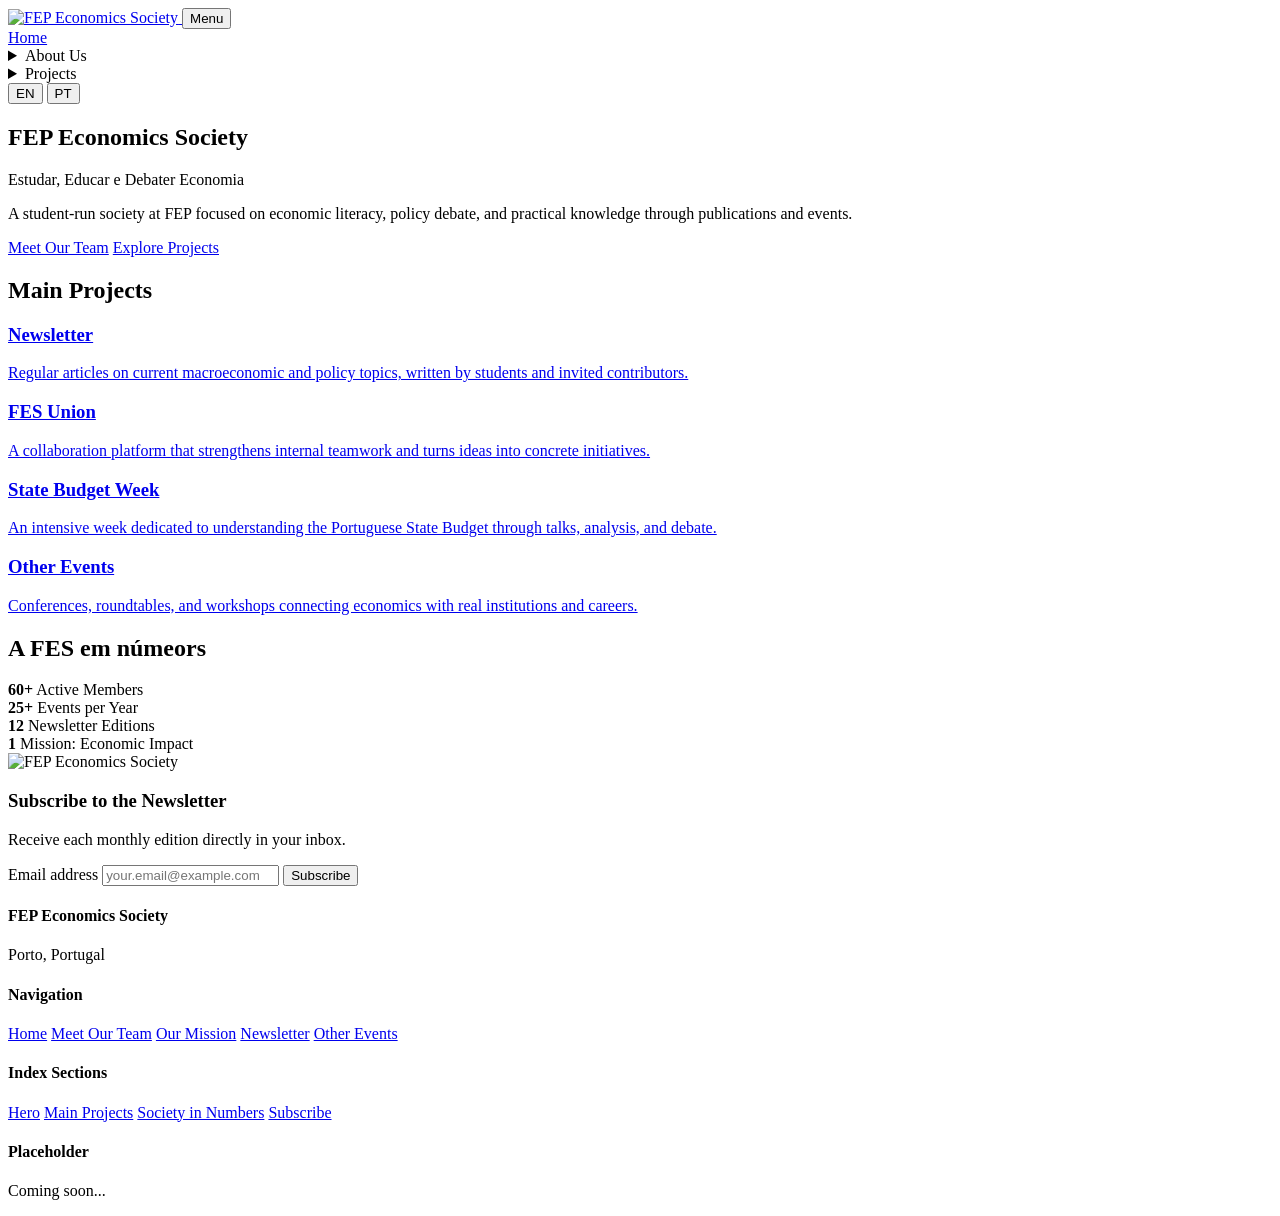
==== index.html @ db66f669 "Add files via upload" ====
﻿<!DOCTYPE html>
<html lang="en">
<head>
  <meta charset="UTF-8" />
  <meta name="viewport" content="width=device-width, initial-scale=1.0" />
  <title>FEP Economics Society</title>
  <link rel="preconnect" href="https://fonts.googleapis.com" />
  <link rel="preconnect" href="https://fonts.gstatic.com" crossorigin />
  <link href="https://fonts.googleapis.com/css2?family=Montserrat:wght@400;500;600;700;800&display=swap" rel="stylesheet" />
  <link rel="stylesheet" href="assets/css/styles.css" />
</head>
<body>
  <header class="topbar">
    <div class="container nav">
      <a class="brand" href="index.html" aria-label="FEP Economics Society home">
        <img class="brand-logo" src="assets/images/logo-vetorial.png" alt="FEP Economics Society" />
      </a>

      <button class="menu-toggle" aria-expanded="false" data-en="Menu" data-pt="Menu">Menu</button>

      <div class="menu-panel">
        <nav class="nav-links">
          <a class="active" href="index.html" data-en="Home" data-pt="Inicio">Home</a>
          <details class="nav-dropdown">
            <summary data-en="About Us" data-pt="Sobre Nos">About Us</summary>
            <div class="dropdown-menu">
              <a href="team.html" data-en="Meet Our Team" data-pt="Conhece a Equipa">Meet Our Team</a>
              <a href="our-mission.html" data-en="Our Mission" data-pt="A Nossa Missao">Our Mission</a>
            </div>
          </details>
          <details class="nav-dropdown">
            <summary data-en="Projects" data-pt="Projetos">Projects</summary>
            <div class="dropdown-menu">
              <a href="newsletter.html" data-en="Newsletter" data-pt="Newsletter">Newsletter</a>
              <a href="fes-union.html" data-en="FES Union" data-pt="FES Union">FES Union</a>
              <a href="semana-orcamento-estado.html" data-en="State Budget Week" data-pt="Semana do Orcamento de Estado">State Budget Week</a>
              <a href="other-events.html" data-en="Other Events" data-pt="Outros Eventos">Other Events</a>
            </div>
          </details></nav>
        <div class="lang-switch">
          <button id="btn-en" class="active">EN</button>
          <button id="btn-pt">PT</button>
        </div>
      </div>
    </div>
  </header>

  <main>
    <section id="home-hero" class="hero hero-home">
      <div class="hero-carousel" aria-hidden="true">
        <div class="hero-slide slide-1"></div>
        <div class="hero-slide slide-2"></div>
      </div>
      <div class="container hero-grid">
        <div>
          <h1 data-en="FEP Economics Society" data-pt="FEP Economics Society">FEP Economics Society</h1>
          <p class="subtitle" data-en="Estudar, Educar e Debater Economia" data-pt="Estudar, Educar e Debater Economia">Estudar, Educar e Debater Economia</p>
          <p class="lead"
             data-en="A student-run society at FEP focused on economic literacy, policy debate, and practical knowledge through publications and events."
             data-pt="Uma sociedade estudantil da FEP focada na literacia economica, debate de politica publica e conhecimento pratico atraves de publicacoes e eventos.">
            A student-run society at FEP focused on economic literacy, policy debate, and practical knowledge through publications and events.
          </p>
          <div class="hero-actions">
            <a class="btn btn-primary" href="team.html" data-en="Meet Our Team" data-pt="Conhece a Equipa">Meet Our Team</a>
            <a class="btn btn-outline" href="newsletter.html" data-en="Explore Projects" data-pt="Explorar Projetos">Explore Projects</a>
          </div>
        </div>
      </div>
    </section>

    <section id="main-projects">
      <div class="container">
        <h2 class="section-title" data-en="Main Projects" data-pt="Projetos Principais">Main Projects</h2>
        <div class="grid-2">
          <a class="card card-link" href="newsletter.html">
            <h3 data-en="Newsletter" data-pt="Newsletter">Newsletter</h3>
            <p data-en="Regular articles on current macroeconomic and policy topics, written by students and invited contributors."
               data-pt="Artigos regulares sobre temas macroeconomicos e de politica publica, escritos por estudantes e convidados.">
              Regular articles on current macroeconomic and policy topics, written by students and invited contributors.
            </p>
          </a>

          <a class="card card-link" href="fes-union.html">
            <h3 data-en="FES Union" data-pt="FES Union">FES Union</h3>
            <p data-en="A collaboration platform that strengthens internal teamwork and turns ideas into concrete initiatives."
               data-pt="Uma plataforma de colaboracao que reforca o trabalho interno e transforma ideias em iniciativas concretas.">
              A collaboration platform that strengthens internal teamwork and turns ideas into concrete initiatives.
            </p>
          </a>

          <a class="card card-link" href="semana-orcamento-estado.html">
            <h3 data-en="State Budget Week" data-pt="Semana do Orcamento de Estado">State Budget Week</h3>
            <p data-en="An intensive week dedicated to understanding the Portuguese State Budget through talks, analysis, and debate."
               data-pt="Uma semana intensiva dedicada a compreender o Orcamento de Estado portugues com palestras, analise e debate.">
              An intensive week dedicated to understanding the Portuguese State Budget through talks, analysis, and debate.
            </p>
          </a>

          <a class="card card-link" href="other-events.html">
            <h3 data-en="Other Events" data-pt="Outros Eventos">Other Events</h3>
            <p data-en="Conferences, roundtables, and workshops connecting economics with real institutions and careers."
               data-pt="Conferencias, mesas redondas e workshops que ligam a economia a instituicoes e carreiras reais.">
              Conferences, roundtables, and workshops connecting economics with real institutions and careers.
            </p>
          </a>
        </div>
      </div>
    </section>

    <section id="society-numbers">
      <div class="container">
        <h2 class="section-title" data-en="FES in numbers" data-pt="A FES em números">A FES em númeors</h2>
        <div class="stats">
          <div class="stat">
            <strong>60+</strong>
            <span data-en="Active Members" data-pt="Membros Ativos">Active Members</span>
          </div>
          <div class="stat">
            <strong>25+</strong>
            <span data-en="Events per Year" data-pt="Eventos por Ano">Events per Year</span>
          </div>
          <div class="stat">
            <strong>12</strong>
            <span data-en="Newsletter Editions" data-pt="Edicoes da Newsletter">Newsletter Editions</span>
          </div>
          <div class="stat">
            <strong>1</strong>
            <span data-en="Mission: Economic Impact" data-pt="Missao: Impacto Economico">Mission: Economic Impact</span>
          </div>
        </div>
      </div>
    </section>

    <section id="subscribe-newsletter">
      <div class="container">
        <div class="newsletter-subscribe">
          <div class="newsletter-brand">
            <img src="assets/images/logo-vetorial.png" alt="FEP Economics Society" />
          </div>
          <div class="newsletter-copy">
            <h3 data-en="Subscribe to the Newsletter" data-pt="Subscreve a Newsletter">Subscribe to the Newsletter</h3>
            <p data-en="Receive each monthly edition directly in your inbox."
               data-pt="Recebe cada edicao mensal diretamente no teu email.">
              Receive each monthly edition directly in your inbox.
            </p>
            <form id="subscribe-form" class="subscribe-form" action="#" method="post">
              <label class="sr-only" for="newsletter-email" data-en="Email address" data-pt="Endereco de email">Email address</label>
              <input id="newsletter-email" name="email" type="email" required placeholder="your.email@example.com" />
              <button type="submit" data-en="Subscribe" data-pt="Subscrever">Subscribe</button>
            </form>
            <p id="subscribe-status" class="subscribe-status" aria-live="polite"></p>
          </div>
        </div>
      </div>
    </section>

  </main>

    <footer>
    <div class="container footer-grid">
      <div class="footer-col">
        <h4 data-en="FEP Economics Society" data-pt="FEP Economics Society">FEP Economics Society</h4>
        <p data-en="Porto, Portugal" data-pt="Porto, Portugal">Porto, Portugal</p>
      </div>
      <div class="footer-col">
        <h4 data-en="Navigation" data-pt="Navegacao">Navigation</h4>
        <a href="index.html" data-en="Home" data-pt="Inicio">Home</a>
        <a href="team.html" data-en="Meet Our Team" data-pt="Conhece a Equipa">Meet Our Team</a>
              <a href="our-mission.html" data-en="Our Mission" data-pt="A Nossa Missao">Our Mission</a>
        <a href="newsletter.html" data-en="Newsletter" data-pt="Newsletter">Newsletter</a>
        <a href="other-events.html" data-en="Other Events" data-pt="Outros Eventos">Other Events</a>
      </div>
      <div class="footer-col">
        <h4 data-en="Index Sections" data-pt="Secoes da Pagina Inicial">Index Sections</h4>
        <a href="index.html#home-hero" data-en="Hero" data-pt="Capa">Hero</a>
        <a href="index.html#main-projects" data-en="Main Projects" data-pt="Projetos Principais">Main Projects</a>
        <a href="index.html#society-numbers" data-en="Society in Numbers" data-pt="Sociedade em Numeros">Society in Numbers</a>
        <a href="index.html#subscribe-newsletter" data-en="Subscribe" data-pt="Subscricao">Subscribe</a>
      </div>
      <div class="footer-col">
        <h4 data-en="Placeholder" data-pt="Espaco Reservado">Placeholder</h4>
        <p data-en="Coming soon..." data-pt="Em breve...">Coming soon...</p>
      </div>
    </div>
  </footer>

  <script src="assets/js/script.js"></script>
</body>
</html>
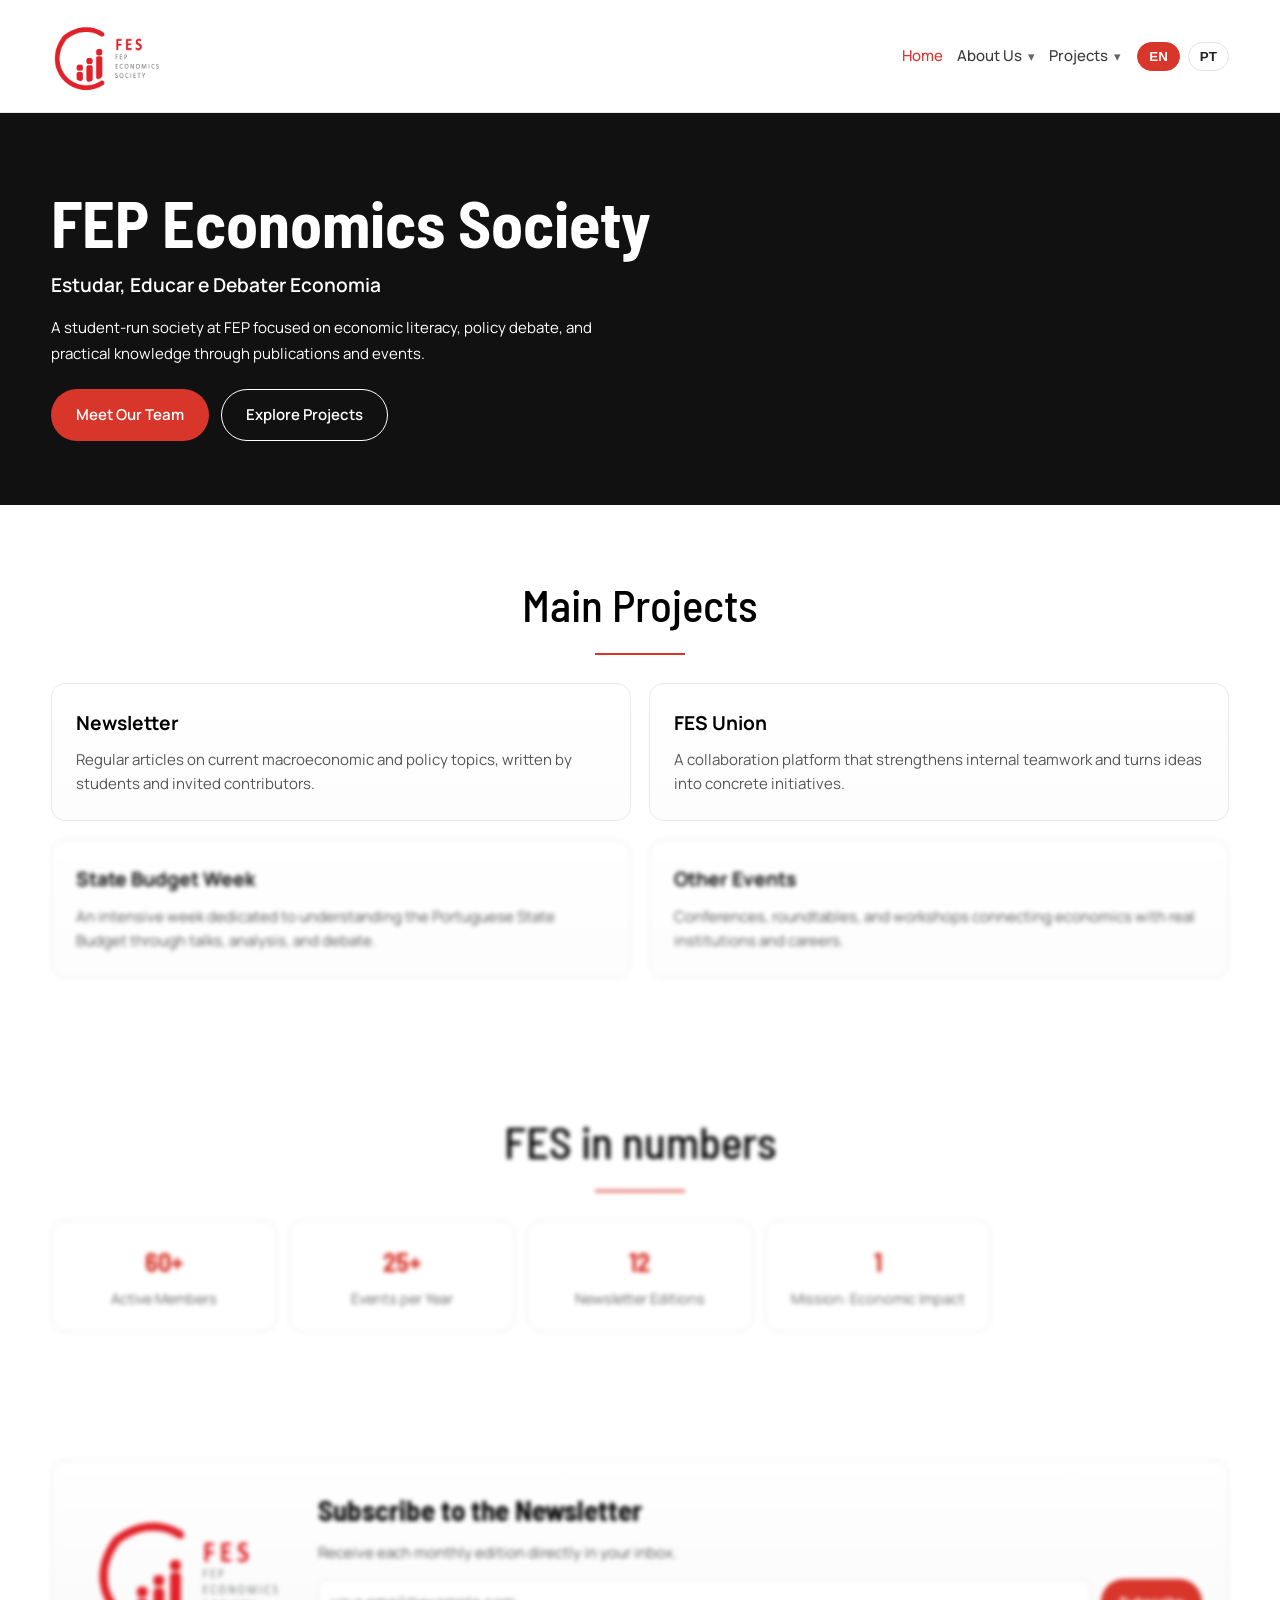
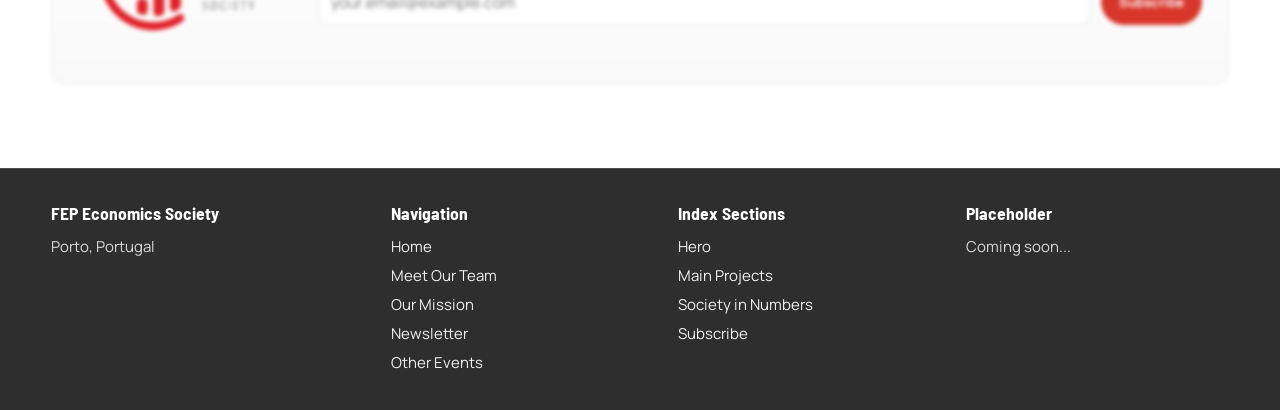
==== commit 6335d636: "Update index.html" ====
--- a/index.html
+++ b/index.html
@@ -1,199 +1,199 @@
-﻿<!DOCTYPE html>
-<html lang="en">
-<head>
-  <meta charset="UTF-8" />
-  <meta name="viewport" content="width=device-width, initial-scale=1.0" />
-  <title>FEP Economics Society</title>
-  <link rel="preconnect" href="https://fonts.googleapis.com" />
-  <link rel="preconnect" href="https://fonts.gstatic.com" crossorigin />
-  <link href="https://fonts.googleapis.com/css2?family=Montserrat:wght@400;500;600;700;800&display=swap" rel="stylesheet" />
-  <link rel="stylesheet" href="assets/css/styles.css" />
-</head>
-<body>
-  <header class="topbar">
-    <div class="container nav">
-      <a class="brand" href="index.html" aria-label="FEP Economics Society home">
-        <img class="brand-logo" src="assets/images/logo-vetorial.png" alt="FEP Economics Society" />
-      </a>
-
-      <button class="menu-toggle" aria-expanded="false" data-en="Menu" data-pt="Menu">Menu</button>
-
-      <div class="menu-panel">
-        <nav class="nav-links">
-          <a class="active" href="index.html" data-en="Home" data-pt="Inicio">Home</a>
-          <details class="nav-dropdown">
-            <summary data-en="About Us" data-pt="Sobre Nos">About Us</summary>
-            <div class="dropdown-menu">
+﻿<!DOCTYPE html>
+<html lang="en">
+<head>
+  <meta charset="UTF-8" />
+  <meta name="viewport" content="width=device-width, initial-scale=1.0" />
+  <title>FEP Economics Society</title>
+  <link rel="preconnect" href="https://fonts.googleapis.com" />
+  <link rel="preconnect" href="https://fonts.gstatic.com" crossorigin />
+  <link href="https://fonts.googleapis.com/css2?family=Montserrat:wght@400;500;600;700;800&display=swap" rel="stylesheet" />
+  <link rel="stylesheet" href="assets/css/styles.css" />
+</head>
+<body>
+  <header class="topbar">
+    <div class="container nav">
+      <a class="brand" href="index.html" aria-label="FEP Economics Society home">
+        <img class="brand-logo" src="assets/images/logo-vetorial.png" alt="FEP Economics Society" />
+      </a>
+
+      <button class="menu-toggle" aria-expanded="false" data-en="Menu" data-pt="Menu">Menu</button>
+
+      <div class="menu-panel">
+        <nav class="nav-links">
+          <a class="active" href="index.html" data-en="Home" data-pt="Inicio">Home</a>
+          <details class="nav-dropdown">
+            <summary data-en="About Us" data-pt="Sobre Nos">About Us</summary>
+            <div class="dropdown-menu">
               <a href="team.html" data-en="Meet Our Team" data-pt="Conhece a Equipa">Meet Our Team</a>
-              <a href="our-mission.html" data-en="Our Mission" data-pt="A Nossa Missao">Our Mission</a>
-            </div>
-          </details>
-          <details class="nav-dropdown">
-            <summary data-en="Projects" data-pt="Projetos">Projects</summary>
-            <div class="dropdown-menu">
-              <a href="newsletter.html" data-en="Newsletter" data-pt="Newsletter">Newsletter</a>
-              <a href="fes-union.html" data-en="FES Union" data-pt="FES Union">FES Union</a>
-              <a href="semana-orcamento-estado.html" data-en="State Budget Week" data-pt="Semana do Orcamento de Estado">State Budget Week</a>
-              <a href="other-events.html" data-en="Other Events" data-pt="Outros Eventos">Other Events</a>
-            </div>
-          </details></nav>
-        <div class="lang-switch">
-          <button id="btn-en" class="active">EN</button>
-          <button id="btn-pt">PT</button>
-        </div>
-      </div>
-    </div>
-  </header>
-
-  <main>
-    <section id="home-hero" class="hero hero-home">
-      <div class="hero-carousel" aria-hidden="true">
-        <div class="hero-slide slide-1"></div>
-        <div class="hero-slide slide-2"></div>
-      </div>
-      <div class="container hero-grid">
-        <div>
-          <h1 data-en="FEP Economics Society" data-pt="FEP Economics Society">FEP Economics Society</h1>
-          <p class="subtitle" data-en="Estudar, Educar e Debater Economia" data-pt="Estudar, Educar e Debater Economia">Estudar, Educar e Debater Economia</p>
-          <p class="lead"
-             data-en="A student-run society at FEP focused on economic literacy, policy debate, and practical knowledge through publications and events."
-             data-pt="Uma sociedade estudantil da FEP focada na literacia economica, debate de politica publica e conhecimento pratico atraves de publicacoes e eventos.">
-            A student-run society at FEP focused on economic literacy, policy debate, and practical knowledge through publications and events.
-          </p>
-          <div class="hero-actions">
-            <a class="btn btn-primary" href="team.html" data-en="Meet Our Team" data-pt="Conhece a Equipa">Meet Our Team</a>
-            <a class="btn btn-outline" href="newsletter.html" data-en="Explore Projects" data-pt="Explorar Projetos">Explore Projects</a>
-          </div>
-        </div>
-      </div>
-    </section>
-
-    <section id="main-projects">
-      <div class="container">
-        <h2 class="section-title" data-en="Main Projects" data-pt="Projetos Principais">Main Projects</h2>
-        <div class="grid-2">
-          <a class="card card-link" href="newsletter.html">
-            <h3 data-en="Newsletter" data-pt="Newsletter">Newsletter</h3>
-            <p data-en="Regular articles on current macroeconomic and policy topics, written by students and invited contributors."
-               data-pt="Artigos regulares sobre temas macroeconomicos e de politica publica, escritos por estudantes e convidados.">
-              Regular articles on current macroeconomic and policy topics, written by students and invited contributors.
-            </p>
-          </a>
-
-          <a class="card card-link" href="fes-union.html">
-            <h3 data-en="FES Union" data-pt="FES Union">FES Union</h3>
-            <p data-en="A collaboration platform that strengthens internal teamwork and turns ideas into concrete initiatives."
-               data-pt="Uma plataforma de colaboracao que reforca o trabalho interno e transforma ideias em iniciativas concretas.">
-              A collaboration platform that strengthens internal teamwork and turns ideas into concrete initiatives.
-            </p>
-          </a>
-
-          <a class="card card-link" href="semana-orcamento-estado.html">
-            <h3 data-en="State Budget Week" data-pt="Semana do Orcamento de Estado">State Budget Week</h3>
-            <p data-en="An intensive week dedicated to understanding the Portuguese State Budget through talks, analysis, and debate."
-               data-pt="Uma semana intensiva dedicada a compreender o Orcamento de Estado portugues com palestras, analise e debate.">
-              An intensive week dedicated to understanding the Portuguese State Budget through talks, analysis, and debate.
-            </p>
-          </a>
-
-          <a class="card card-link" href="other-events.html">
-            <h3 data-en="Other Events" data-pt="Outros Eventos">Other Events</h3>
-            <p data-en="Conferences, roundtables, and workshops connecting economics with real institutions and careers."
-               data-pt="Conferencias, mesas redondas e workshops que ligam a economia a instituicoes e carreiras reais.">
-              Conferences, roundtables, and workshops connecting economics with real institutions and careers.
-            </p>
-          </a>
-        </div>
-      </div>
-    </section>
-
-    <section id="society-numbers">
-      <div class="container">
-        <h2 class="section-title" data-en="FES in numbers" data-pt="A FES em números">A FES em númeors</h2>
-        <div class="stats">
-          <div class="stat">
-            <strong>60+</strong>
-            <span data-en="Active Members" data-pt="Membros Ativos">Active Members</span>
-          </div>
-          <div class="stat">
-            <strong>25+</strong>
-            <span data-en="Events per Year" data-pt="Eventos por Ano">Events per Year</span>
-          </div>
-          <div class="stat">
-            <strong>12</strong>
-            <span data-en="Newsletter Editions" data-pt="Edicoes da Newsletter">Newsletter Editions</span>
-          </div>
-          <div class="stat">
-            <strong>1</strong>
-            <span data-en="Mission: Economic Impact" data-pt="Missao: Impacto Economico">Mission: Economic Impact</span>
-          </div>
-        </div>
-      </div>
-    </section>
-
-    <section id="subscribe-newsletter">
-      <div class="container">
-        <div class="newsletter-subscribe">
-          <div class="newsletter-brand">
-            <img src="assets/images/logo-vetorial.png" alt="FEP Economics Society" />
-          </div>
-          <div class="newsletter-copy">
-            <h3 data-en="Subscribe to the Newsletter" data-pt="Subscreve a Newsletter">Subscribe to the Newsletter</h3>
-            <p data-en="Receive each monthly edition directly in your inbox."
-               data-pt="Recebe cada edicao mensal diretamente no teu email.">
-              Receive each monthly edition directly in your inbox.
-            </p>
-            <form id="subscribe-form" class="subscribe-form" action="#" method="post">
-              <label class="sr-only" for="newsletter-email" data-en="Email address" data-pt="Endereco de email">Email address</label>
-              <input id="newsletter-email" name="email" type="email" required placeholder="your.email@example.com" />
-              <button type="submit" data-en="Subscribe" data-pt="Subscrever">Subscribe</button>
-            </form>
-            <p id="subscribe-status" class="subscribe-status" aria-live="polite"></p>
-          </div>
-        </div>
-      </div>
-    </section>
-
-  </main>
-
-    <footer>
-    <div class="container footer-grid">
-      <div class="footer-col">
-        <h4 data-en="FEP Economics Society" data-pt="FEP Economics Society">FEP Economics Society</h4>
-        <p data-en="Porto, Portugal" data-pt="Porto, Portugal">Porto, Portugal</p>
-      </div>
-      <div class="footer-col">
-        <h4 data-en="Navigation" data-pt="Navegacao">Navigation</h4>
-        <a href="index.html" data-en="Home" data-pt="Inicio">Home</a>
+              <a href="our-mission.html" data-en="Our Mission" data-pt="A Nossa Missao">Our Mission</a>
+            </div>
+          </details>
+          <details class="nav-dropdown">
+            <summary data-en="Projects" data-pt="Projetos">Projects</summary>
+            <div class="dropdown-menu">
+              <a href="newsletter.html" data-en="Newsletter" data-pt="Newsletter">Newsletter</a>
+              <a href="fes-union.html" data-en="FES Union" data-pt="FES Union">FES Union</a>
+              <a href="semana-orcamento-estado.html" data-en="State Budget Week" data-pt="Semana do Orcamento de Estado">State Budget Week</a>
+              <a href="other-events.html" data-en="Other Events" data-pt="Outros Eventos">Other Events</a>
+            </div>
+          </details></nav>
+        <div class="lang-switch">
+          <button id="btn-en" class="active">EN</button>
+          <button id="btn-pt">PT</button>
+        </div>
+      </div>
+    </div>
+  </header>
+
+  <main>
+    <section id="home-hero" class="hero hero-home">
+      <div class="hero-carousel" aria-hidden="true">
+        <div class="hero-slide slide-1"></div>
+        <div class="hero-slide slide-2"></div>
+      </div>
+      <div class="container hero-grid">
+        <div>
+          <h1 data-en="FEP Economics Society" data-pt="FEP Economics Society">FEP Economics Society</h1>
+          <p class="subtitle" data-en="Estudar, Educar e Debater Economia" data-pt="Estudar, Educar e Debater Economia">Estudar, Educar e Debater Economia</p>
+          <p class="lead"
+             data-en="A student-run society at FEP focused on economic literacy, policy debate, and practical knowledge through publications and events."
+             data-pt="Uma sociedade estudantil da FEP focada na literacia economica, debate de politica publica e conhecimento pratico atraves de publicacoes e eventos.">
+            A student-run society at FEP focused on economic literacy, policy debate, and practical knowledge through publications and events.
+          </p>
+          <div class="hero-actions">
+            <a class="btn btn-primary" href="team.html" data-en="Meet Our Team" data-pt="Conhece a Equipa">Meet Our Team</a>
+            <a class="btn btn-outline" href="#main-projects" data-en="Explore Projects" data-pt="Explorar Projetos">Explore Projects</a>
+          </div>
+        </div>
+      </div>
+    </section>
+
+    <section id="main-projects">
+      <div class="container">
+        <h2 class="section-title" data-en="Main Projects" data-pt="Projetos Principais">Main Projects</h2>
+        <div class="grid-2">
+          <a class="card card-link" href="newsletter.html">
+            <h3 data-en="Newsletter" data-pt="Newsletter">Newsletter</h3>
+            <p data-en="Regular articles on current macroeconomic and policy topics, written by students and invited contributors."
+               data-pt="Artigos regulares sobre temas macroeconomicos e de politica publica, escritos por estudantes e convidados.">
+              Regular articles on current macroeconomic and policy topics, written by students and invited contributors.
+            </p>
+          </a>
+
+          <a class="card card-link" href="fes-union.html">
+            <h3 data-en="FES Union" data-pt="FES Union">FES Union</h3>
+            <p data-en="A collaboration platform that strengthens internal teamwork and turns ideas into concrete initiatives."
+               data-pt="Uma plataforma de colaboracao que reforca o trabalho interno e transforma ideias em iniciativas concretas.">
+              A collaboration platform that strengthens internal teamwork and turns ideas into concrete initiatives.
+            </p>
+          </a>
+
+          <a class="card card-link" href="semana-orcamento-estado.html">
+            <h3 data-en="State Budget Week" data-pt="Semana do Orcamento de Estado">State Budget Week</h3>
+            <p data-en="An intensive week dedicated to understanding the Portuguese State Budget through talks, analysis, and debate."
+               data-pt="Uma semana intensiva dedicada a compreender o Orcamento de Estado portugues com palestras, analise e debate.">
+              An intensive week dedicated to understanding the Portuguese State Budget through talks, analysis, and debate.
+            </p>
+          </a>
+
+          <a class="card card-link" href="other-events.html">
+            <h3 data-en="Other Events" data-pt="Outros Eventos">Other Events</h3>
+            <p data-en="Conferences, roundtables, and workshops connecting economics with real institutions and careers."
+               data-pt="Conferencias, mesas redondas e workshops que ligam a economia a instituicoes e carreiras reais.">
+              Conferences, roundtables, and workshops connecting economics with real institutions and careers.
+            </p>
+          </a>
+        </div>
+      </div>
+    </section>
+
+    <section id="society-numbers">
+      <div class="container">
+        <h2 class="section-title" data-en="FES in numbers" data-pt="A FES em números">A FES em númeors</h2>
+        <div class="stats">
+          <div class="stat">
+            <strong>60+</strong>
+            <span data-en="Active Members" data-pt="Membros Ativos">Active Members</span>
+          </div>
+          <div class="stat">
+            <strong>25+</strong>
+            <span data-en="Events per Year" data-pt="Eventos por Ano">Events per Year</span>
+          </div>
+          <div class="stat">
+            <strong>12</strong>
+            <span data-en="Newsletter Editions" data-pt="Edicoes da Newsletter">Newsletter Editions</span>
+          </div>
+          <div class="stat">
+            <strong>1</strong>
+            <span data-en="Mission: Economic Impact" data-pt="Missao: Impacto Economico">Mission: Economic Impact</span>
+          </div>
+        </div>
+      </div>
+    </section>
+
+    <section id="subscribe-newsletter">
+      <div class="container">
+        <div class="newsletter-subscribe">
+          <div class="newsletter-brand">
+            <img src="assets/images/logo-vetorial.png" alt="FEP Economics Society" />
+          </div>
+          <div class="newsletter-copy">
+            <h3 data-en="Subscribe to the Newsletter" data-pt="Subscreve a Newsletter">Subscribe to the Newsletter</h3>
+            <p data-en="Receive each monthly edition directly in your inbox."
+               data-pt="Recebe cada edicao mensal diretamente no teu email.">
+              Receive each monthly edition directly in your inbox.
+            </p>
+            <form id="subscribe-form" class="subscribe-form" action="#" method="post">
+              <label class="sr-only" for="newsletter-email" data-en="Email address" data-pt="Endereco de email">Email address</label>
+              <input id="newsletter-email" name="email" type="email" required placeholder="your.email@example.com" />
+              <button type="submit" data-en="Subscribe" data-pt="Subscrever">Subscribe</button>
+            </form>
+            <p id="subscribe-status" class="subscribe-status" aria-live="polite"></p>
+          </div>
+        </div>
+      </div>
+    </section>
+
+  </main>
+
+    <footer>
+    <div class="container footer-grid">
+      <div class="footer-col">
+        <h4 data-en="FEP Economics Society" data-pt="FEP Economics Society">FEP Economics Society</h4>
+        <p data-en="Porto, Portugal" data-pt="Porto, Portugal">Porto, Portugal</p>
+      </div>
+      <div class="footer-col">
+        <h4 data-en="Navigation" data-pt="Navegacao">Navigation</h4>
+        <a href="index.html" data-en="Home" data-pt="Inicio">Home</a>
         <a href="team.html" data-en="Meet Our Team" data-pt="Conhece a Equipa">Meet Our Team</a>
-              <a href="our-mission.html" data-en="Our Mission" data-pt="A Nossa Missao">Our Mission</a>
-        <a href="newsletter.html" data-en="Newsletter" data-pt="Newsletter">Newsletter</a>
-        <a href="other-events.html" data-en="Other Events" data-pt="Outros Eventos">Other Events</a>
-      </div>
-      <div class="footer-col">
-        <h4 data-en="Index Sections" data-pt="Secoes da Pagina Inicial">Index Sections</h4>
-        <a href="index.html#home-hero" data-en="Hero" data-pt="Capa">Hero</a>
-        <a href="index.html#main-projects" data-en="Main Projects" data-pt="Projetos Principais">Main Projects</a>
-        <a href="index.html#society-numbers" data-en="Society in Numbers" data-pt="Sociedade em Numeros">Society in Numbers</a>
-        <a href="index.html#subscribe-newsletter" data-en="Subscribe" data-pt="Subscricao">Subscribe</a>
-      </div>
-      <div class="footer-col">
-        <h4 data-en="Placeholder" data-pt="Espaco Reservado">Placeholder</h4>
-        <p data-en="Coming soon..." data-pt="Em breve...">Coming soon...</p>
-      </div>
-    </div>
-  </footer>
-
-  <script src="assets/js/script.js"></script>
-</body>
-</html>
-
-
-
-
-
-
-
+              <a href="our-mission.html" data-en="Our Mission" data-pt="A Nossa Missao">Our Mission</a>
+        <a href="newsletter.html" data-en="Newsletter" data-pt="Newsletter">Newsletter</a>
+        <a href="other-events.html" data-en="Other Events" data-pt="Outros Eventos">Other Events</a>
+      </div>
+      <div class="footer-col">
+        <h4 data-en="Index Sections" data-pt="Secoes da Pagina Inicial">Index Sections</h4>
+        <a href="index.html#home-hero" data-en="Hero" data-pt="Capa">Hero</a>
+        <a href="index.html#main-projects" data-en="Main Projects" data-pt="Projetos Principais">Main Projects</a>
+        <a href="index.html#society-numbers" data-en="Society in Numbers" data-pt="Sociedade em Numeros">Society in Numbers</a>
+        <a href="index.html#subscribe-newsletter" data-en="Subscribe" data-pt="Subscricao">Subscribe</a>
+      </div>
+      <div class="footer-col">
+        <h4 data-en="Placeholder" data-pt="Espaco Reservado">Placeholder</h4>
+        <p data-en="Coming soon..." data-pt="Em breve...">Coming soon...</p>
+      </div>
+    </div>
+  </footer>
+
+  <script src="assets/js/script.js"></script>
+</body>
+</html>
 
 
 
+
+
+
+
+
+
+
--- a/assets/css/styles.css
+++ b/assets/css/styles.css
@@ -0,0 +1,966 @@
+﻿@import url('https://fonts.googleapis.com/css2?family=Barlow+Semi+Condensed:wght@500;600;700&family=Manrope:wght@400;500;600;700&display=swap');
+
+:root {
+  --accent: #d9362b;
+  --accent-dark: #b92e24;
+  --text: #2f2f2f;
+  --bg: #ffffff;
+  --bg-soft: #f8f8f8;
+  --line: #e8e8e8;
+  --footer: #2e2e2e;
+  --radius: 14px;
+  --font-body: 'Manrope', sans-serif;
+  --font-display: 'Barlow Semi Condensed', sans-serif;
+}
+
+* {
+  box-sizing: border-box;
+}
+
+html,
+body {
+  margin: 0;
+  padding: 0;
+}
+
+body {
+  font-family: var(--font-body);
+  font-size: 15px;
+  line-height: 1.6;
+  color: var(--text);
+  background: var(--bg);
+}
+
+.container {
+  width: min(1200px, 92%);
+  margin: 0 auto;
+}
+
+.topbar {
+  position: sticky;
+  top: 0;
+  z-index: 120;
+  background: rgba(255, 255, 255, 0.97);
+  border-bottom: 1px solid var(--line);
+  backdrop-filter: blur(8px);
+}
+
+.nav {
+  min-height: 112px;
+  display: flex;
+  align-items: center;
+  justify-content: space-between;
+  gap: 16px;
+}
+
+.brand {
+  text-decoration: none;
+  display: flex;
+  align-items: center;
+  gap: 0;
+  color: var(--text);
+}
+
+.brand-mark {
+  width: 42px;
+  height: 42px;
+  border-radius: 10px;
+  background: #111;
+  color: #fff;
+  font-weight: 700;
+  display: grid;
+  place-items: center;
+  font-size: 0.84rem;
+}
+
+.brand-label {
+  text-transform: uppercase;
+  font-weight: 700;
+  letter-spacing: 0.08em;
+  font-size: 0.9rem;
+  font-family: var(--font-display);
+}
+
+.brand-logo {
+  height: 84px;
+  width: auto;
+  display: block;
+  object-fit: contain;
+}
+
+.menu-toggle {
+  display: none;
+  border: 0;
+  color: #fff;
+  background: var(--accent);
+  border-radius: 50px;
+  padding: 11px 17px;
+  font-weight: 600;
+  cursor: pointer;
+}
+
+.menu-panel {
+  display: flex;
+  align-items: center;
+  gap: 16px;
+}
+
+.nav-links {
+  display: flex;
+  align-items: center;
+  gap: 14px;
+  flex-wrap: wrap;
+}
+
+.nav-links a {
+  text-decoration: none;
+  color: #3a3a3a;
+  font-weight: 500;
+}
+
+.nav-dropdown {
+  position: relative;
+}
+
+.nav-dropdown summary {
+  list-style: none;
+  cursor: pointer;
+  color: #3a3a3a;
+  font-weight: 500;
+  display: flex;
+  align-items: center;
+  gap: 6px;
+}
+
+.nav-dropdown summary::-webkit-details-marker {
+  display: none;
+}
+
+.nav-dropdown summary::after {
+  content: "▾";
+  font-size: 0.8rem;
+  color: #666;
+}
+
+.dropdown-menu {
+  position: absolute;
+  top: calc(100% + 10px);
+  left: 0;
+  min-width: 220px;
+  background: #fff;
+  border: 1px solid var(--line);
+  border-radius: 10px;
+  box-shadow: 0 12px 24px rgba(0, 0, 0, 0.12);
+  padding: 8px;
+  display: none;
+  z-index: 15;
+}
+
+.dropdown-menu a {
+  display: block;
+  padding: 9px 10px;
+  border-radius: 8px;
+  font-size: 0.95rem;
+}
+
+.dropdown-menu a:hover,
+.dropdown-menu a.active {
+  background: #f7f7f7;
+}
+
+.nav-dropdown:hover .dropdown-menu,
+.nav-dropdown:focus-within .dropdown-menu,
+.nav-dropdown[open] .dropdown-menu {
+  display: block;
+}
+
+.nav-links a.active,
+.nav-links a:hover,
+.nav-dropdown.active-dropdown summary {
+  color: var(--accent);
+}
+
+.nav-links a.nav-highlight {
+  background: var(--accent);
+  color: #fff;
+  border-radius: 35px;
+  padding: 9px 16px;
+  line-height: 1;
+}
+
+.nav-links a.nav-highlight:hover {
+  background: var(--accent-dark);
+  color: #fff;
+}
+
+.lang-switch {
+  display: flex;
+  gap: 8px;
+}
+
+.lang-switch button {
+  border: 1px solid #e2e2e2;
+  border-radius: 30px;
+  padding: 6px 11px;
+  font-weight: 600;
+  background: #fff;
+  color: #222;
+  cursor: pointer;
+}
+
+.lang-switch button.active {
+  border-color: var(--accent);
+  background: var(--accent);
+  color: #fff;
+}
+
+.hero {
+  padding: 72px 0 64px;
+  color: #fff;
+  background-image: linear-gradient(rgba(30, 10, 10, 0.62), rgba(20, 20, 20, 0.60)),
+    url('https://images.unsplash.com/photo-1469474968028-56623f02e42e?auto=format&fit=crop&w=2000&q=80');
+  background-size: cover;
+  background-position: center;
+}
+
+.hero-home {
+  position: relative;
+  overflow: hidden;
+  background: #111;
+}
+
+.hero-home .container {
+  position: relative;
+  z-index: 2;
+}
+
+.hero-carousel {
+  position: absolute;
+  inset: 0;
+  z-index: 0;
+  background-image: url('../carousel/img-1761.jpg');
+  background-size: cover;
+  background-position: center;
+}
+
+.hero-slide {
+  position: absolute;
+  inset: 0;
+  background-size: cover;
+  background-position: center;
+  opacity: 0;
+  animation: heroFade 12s infinite;
+}
+
+.hero-slide::before {
+  content: "";
+  position: absolute;
+  inset: 0;
+  background: linear-gradient(rgba(26, 10, 10, 0.68), rgba(16, 16, 16, 0.65));
+}
+
+.hero-slide.slide-1 {
+  background-image: url('../carousel/img-1761.jpg');
+  animation-delay: 0s;
+}
+
+.hero-slide.slide-2 {
+  background-image: url('../carousel/img-2109.jpg');
+  animation-delay: 6s;
+}
+
+@keyframes heroFade {
+  0% { opacity: 0; }
+  10% { opacity: 1; }
+  60% { opacity: 1; }
+  70% { opacity: 0; }
+  100% { opacity: 0; }
+}
+
+.hero-grid {
+  display: grid;
+  grid-template-columns: 1fr;
+  gap: 28px;
+  align-items: start;
+  max-width: none;
+}
+
+.hero-grid > div {
+  max-width: 760px;
+  justify-self: start;
+}
+
+.reveal {
+  opacity: 0;
+  transform: translateY(var(--reveal-offset, 20px));
+  filter: blur(2px);
+  transition: opacity 0.65s ease, transform 0.65s ease, filter 0.65s ease;
+  transition-delay: var(--reveal-delay, 0ms);
+}
+
+.reveal.reveal-from-down {
+  --reveal-offset: 20px;
+}
+
+.reveal.reveal-from-up {
+  --reveal-offset: -20px;
+}
+
+.reveal.revealed {
+  opacity: 1;
+  transform: translateY(0);
+  filter: blur(0);
+}
+
+@media (prefers-reduced-motion: reduce) {
+  .reveal {
+    opacity: 1;
+    transform: none;
+    filter: none;
+    transition: none;
+  }
+}
+
+h1 {
+  margin: 0 0 8px;
+  font-family: var(--font-display);
+  font-size: clamp(2.4rem, 6vw, 4rem);
+  line-height: 1.2;
+  color: inherit;
+}
+
+.subtitle {
+  margin: 0 0 14px;
+  font-size: 1.2rem;
+  font-weight: 600;
+}
+
+.lead {
+  margin: 0;
+  max-width: 62ch;
+  line-height: 1.75;
+}
+
+.hero-actions {
+  margin-top: 22px;
+  display: flex;
+  gap: 12px;
+  flex-wrap: wrap;
+}
+
+.btn {
+  text-decoration: none;
+  display: inline-block;
+  border-radius: 50px;
+  padding: 13px 24px;
+  font-weight: 600;
+  border: 1px solid transparent;
+}
+
+.btn-primary {
+  color: #fff;
+  background: var(--accent);
+}
+
+.btn-primary:hover {
+  background: var(--accent-dark);
+}
+
+.btn-outline {
+  color: #fff;
+  border-color: #fff;
+}
+
+.btn-outline:hover {
+  background: #fff;
+  color: #1f1f1f;
+}
+
+.hero-card {
+  background: rgba(255, 255, 255, 0.13);
+  border: 1px solid rgba(255, 255, 255, 0.35);
+  border-radius: var(--radius);
+  padding: 22px;
+  backdrop-filter: blur(2px);
+}
+
+.hero-card h3 {
+  margin: 0 0 8px;
+  font-size: 1.3rem;
+  color: #fff;
+}
+
+.hero-card ul {
+  margin: 0;
+  padding-left: 18px;
+  line-height: 1.8;
+}
+
+main section {
+  padding: 64px 0;
+}
+
+.section-title {
+  margin: 0;
+  text-align: center;
+  color: #000;
+  font-family: var(--font-display);
+  font-size: clamp(1.9rem, 4vw, 2.8rem);
+  font-weight: 500;
+}
+
+.section-title::after {
+  content: '';
+  display: block;
+  width: 90px;
+  height: 2px;
+  background: var(--accent);
+  margin: 12px auto 0;
+}
+
+.grid-2 {
+  display: grid;
+  grid-template-columns: repeat(2, minmax(0, 1fr));
+  gap: 18px;
+  margin-top: 28px;
+}
+
+.card {
+  border: 1px solid var(--line);
+  border-radius: var(--radius);
+  padding: 24px;
+  background: linear-gradient(180deg, #ffffff 0%, #fdfdfd 100%);
+  transition: transform 0.2s ease, box-shadow 0.2s ease;
+}
+
+.card.reveal {
+  transition: opacity 0.65s ease, transform 0.65s ease, filter 0.65s ease, box-shadow 0.2s ease;
+}
+
+.card:hover {
+  transform: translateY(-3px);
+  box-shadow: 0 14px 28px rgba(0, 0, 0, 0.08);
+}
+
+.card h3 {
+  margin: 0 0 10px;
+  color: #000;
+  font-size: 1.2rem;
+}
+
+.card p {
+  margin: 0;
+  color: #555;
+}
+
+.card-link {
+  display: block;
+  text-decoration: none;
+  color: inherit;
+}
+
+.stats {
+  display: grid;
+  grid-template-columns: repeat(5, minmax(0, 1fr));
+  gap: 12px;
+  margin-top: 28px;
+}
+
+.stat {
+  border: 1px solid var(--line);
+  border-radius: var(--radius);
+  text-align: center;
+  padding: 20px 10px;
+  background: #fff;
+}
+
+.stat strong {
+  color: var(--accent);
+  display: block;
+  font-family: var(--font-display);
+  font-size: 1.65rem;
+  margin-bottom: 4px;
+}
+
+.stat span {
+  font-size: 0.9rem;
+  color: #656565;
+}
+
+.cta {
+  text-align: center;
+  border: 1px solid var(--line);
+  border-radius: var(--radius);
+  padding: 34px;
+  background: var(--bg-soft);
+}
+
+.cta h3 {
+  margin: 0 0 8px;
+  font-family: var(--font-display);
+  font-size: 2rem;
+  color: #000;
+}
+
+.cta p {
+  margin: 0;
+}
+
+.newsletter-subscribe {
+  border: 1px solid var(--line);
+  border-radius: var(--radius);
+  padding: 26px;
+  background: linear-gradient(180deg, #ffffff 0%, #f9f9f9 100%);
+  display: grid;
+  grid-template-columns: 220px 1fr;
+  gap: 20px;
+  align-items: center;
+}
+
+.newsletter-brand {
+  display: grid;
+  place-items: center;
+}
+
+.newsletter-brand img {
+  width: min(190px, 100%);
+  height: auto;
+  object-fit: contain;
+}
+
+.newsletter-copy h3 {
+  margin: 0 0 8px;
+  font-family: var(--font-display);
+  font-size: 1.8rem;
+  color: #000;
+}
+
+.newsletter-copy p {
+  margin: 0 0 14px;
+  color: #555;
+}
+
+.subscribe-form {
+  display: flex;
+  gap: 10px;
+  flex-wrap: wrap;
+}
+
+.subscribe-form input {
+  flex: 1 1 280px;
+  min-width: 220px;
+  border: 1px solid var(--line);
+  border-radius: 10px;
+  padding: 11px 12px;
+  font-family: var(--font-body);
+  font-size: 0.98rem;
+}
+
+.subscribe-form button {
+  border: 0;
+  border-radius: 999px;
+  padding: 11px 18px;
+  background: var(--accent);
+  color: #fff;
+  font-family: var(--font-body);
+  font-weight: 700;
+  cursor: pointer;
+}
+
+.subscribe-form button:hover {
+  background: var(--accent-dark);
+}
+
+.subscribe-status {
+  margin: 10px 0 0;
+  min-height: 1.2em;
+  color: #555;
+  font-size: 0.93rem;
+}
+
+.sr-only {
+  position: absolute;
+  width: 1px;
+  height: 1px;
+  padding: 0;
+  margin: -1px;
+  overflow: hidden;
+  clip: rect(0, 0, 0, 0);
+  border: 0;
+}
+
+.people {
+  display: grid;
+  grid-template-columns: repeat(3, minmax(0, 1fr));
+  gap: 16px;
+  margin-top: 26px;
+}
+
+.person {
+  border: 1px solid var(--line);
+  border-radius: var(--radius);
+  padding: 18px;
+}
+
+.avatar {
+  width: 56px;
+  height: 56px;
+  border-radius: 50%;
+  background: var(--accent);
+  color: #fff;
+  display: grid;
+  place-items: center;
+  font-weight: 700;
+  margin-bottom: 10px;
+}
+
+.person h3 {
+  margin: 0;
+}
+
+.role {
+  color: var(--accent);
+  font-size: 0.9rem;
+  font-weight: 600;
+}
+
+.project-header {
+  padding: 78px 0 40px;
+  background: #f6f6f6;
+  border-bottom: 1px solid var(--line);
+}
+
+.project-header h1 {
+  color: #000;
+  font-size: clamp(2rem, 4vw, 3rem);
+}
+
+.project-header p {
+  margin: 12px 0 0;
+  max-width: 74ch;
+}
+
+.timeline {
+  display: grid;
+  gap: 12px;
+  margin-top: 26px;
+}
+
+.timeline .item {
+  border: 1px solid var(--line);
+  border-left: 4px solid var(--accent);
+  border-radius: 10px;
+  padding: 15px 16px;
+  background: #fff;
+}
+
+.timeline .item strong {
+  color: #000;
+}
+
+.timeline .item p {
+  margin: 6px 0 0;
+  color: #555;
+}
+
+.edition-controls {
+  margin-top: 16px;
+  display: flex;
+  gap: 10px;
+  flex-wrap: wrap;
+  align-items: center;
+}
+
+.edition-controls label {
+  font-weight: 600;
+}
+
+.edition-controls select {
+  border: 1px solid var(--line);
+  border-radius: 8px;
+  padding: 8px;
+  background: #fff;
+  min-width: 220px;
+}
+
+.edition-chips {
+  margin-top: 14px;
+  display: flex;
+  flex-wrap: wrap;
+  gap: 10px;
+}
+
+.edition-chip {
+  border: 1px solid var(--line);
+  background: #fff;
+  border-radius: 999px;
+  padding: 7px 12px;
+  font-family: var(--font-body);
+  font-weight: 600;
+  cursor: pointer;
+}
+
+.edition-chip.active {
+  background: var(--accent);
+  color: #fff;
+  border-color: var(--accent);
+}
+
+.edition-chip.disabled,
+.edition-chip:disabled {
+  opacity: 0.5;
+  cursor: not-allowed;
+  background: #f0f0f0;
+  color: #666;
+}
+
+.edition-note {
+  margin-top: 10px;
+  margin-bottom: 0;
+  color: #666;
+  font-size: 0.92rem;
+}
+
+.pdf-viewer {
+  margin-top: 16px;
+  width: 100%;
+  min-height: 640px;
+  border: 1px solid var(--line);
+  border-radius: 10px;
+  background: #fff;
+}
+
+footer {
+  margin-top: 20px;
+  background: var(--footer);
+  border-top: 1px solid #505050;
+  color: #fff;
+  padding: 30px 0;
+}
+
+.footer-grid {
+  display: grid;
+  grid-template-columns: 1.2fr 1fr 1fr 1fr;
+  gap: 24px;
+}
+
+.footer-col h4 {
+  margin: 0 0 8px;
+  font-family: var(--font-display);
+  font-size: 1.1rem;
+  color: #fff;
+}
+
+.footer-col p {
+  margin: 0;
+  color: #d9d9d9;
+}
+
+.footer-col a {
+  display: block;
+  color: #f0f0f0;
+  text-decoration: none;
+  margin: 5px 0;
+}
+
+.footer-col a:hover {
+  color: #ffffff;
+  text-decoration: underline;
+}
+
+@media (max-width: 980px) {
+  .hero-grid,
+  .grid-2,
+  .people {
+    grid-template-columns: 1fr;
+  }
+
+  .stats {
+    grid-template-columns: repeat(2, minmax(0, 1fr));
+  }
+
+  .newsletter-subscribe {
+    grid-template-columns: 1fr;
+    text-align: center;
+  }
+
+  .subscribe-form {
+    justify-content: center;
+  }
+
+  .footer-grid {
+    grid-template-columns: repeat(2, minmax(0, 1fr));
+  }
+}
+
+@media (max-width: 760px) {
+  .nav {
+    position: relative;
+    min-height: 88px;
+  }
+
+  .menu-toggle {
+    display: inline-block;
+    margin-left: auto;
+    padding: 10px 16px;
+    border-radius: 999px;
+    border: 1px solid #dcdcdc;
+    background: linear-gradient(180deg, #ffffff 0%, #f2f2f2 100%);
+    color: #202020;
+    font-weight: 700;
+    box-shadow: 0 6px 14px rgba(0, 0, 0, 0.12);
+    transition: transform 0.2s ease, box-shadow 0.2s ease, background 0.2s ease;
+  }
+
+  .menu-toggle:hover {
+    transform: translateY(-1px);
+    box-shadow: 0 8px 18px rgba(0, 0, 0, 0.16);
+    background: linear-gradient(180deg, #ffffff 0%, #ececec 100%);
+  }
+
+  .brand-logo {
+    height: 62px;
+  }
+
+  .menu-panel {
+    width: calc(100% - 12px);
+    display: flex;
+    flex-direction: column;
+    align-items: stretch;
+    position: absolute;
+    top: calc(100% + 8px);
+    left: 6px;
+    right: 6px;
+    background: #fff;
+    border: 1px solid var(--line);
+    border-radius: 0;
+    box-shadow: none;
+    padding: 0 10px;
+    z-index: 250;
+    opacity: 0;
+    visibility: hidden;
+    pointer-events: none;
+    transform: translateY(-10px) scale(0.98);
+    transform-origin: top center;
+    max-height: 0;
+    overflow: hidden;
+    transition: opacity 0.24s ease, transform 0.24s ease, max-height 0.28s ease, padding 0.2s ease;
+  }
+
+  .menu-panel.open {
+    opacity: 1;
+    visibility: visible;
+    pointer-events: auto;
+    transform: translateY(0) scale(1);
+    max-height: 80vh;
+    padding: 10px;
+  }
+
+  .nav-links {
+    flex-direction: column;
+    align-items: stretch;
+    width: 100%;
+    gap: 6px;
+  }
+
+  .nav-links > a,
+  .nav-dropdown summary {
+    padding: 12px 12px;
+    border-radius: 0;
+    background: #ffffff;
+    border: none;
+    font-size: 1rem;
+    width: 100%;
+  }
+
+  .nav-links > a:hover,
+  .nav-dropdown summary:hover {
+    background: #f7f7f7;
+  }
+
+  .nav-dropdown {
+    width: 100%;
+  }
+
+  .nav-dropdown summary {
+    justify-content: space-between;
+  }
+
+  .dropdown-menu {
+    position: static;
+    box-shadow: none;
+    border: 1px solid #ececec;
+    margin-top: 6px;
+    width: 100%;
+    border-radius: 0;
+    padding: 6px;
+    background: #ffffff;
+    transform-origin: top center;
+    animation: mobileDropdownIn 0.18s ease;
+  }
+
+  .dropdown-menu a {
+    padding: 10px 10px;
+    font-size: 0.95rem;
+    border: none;
+  }
+
+  .lang-switch {
+    width: 100%;
+    margin-top: 4px;
+    padding-top: 8px;
+    border-top: 1px solid #f1f1f1;
+    justify-content: flex-start;
+  }
+
+  .hero {
+    padding: 56px 0 48px;
+  }
+
+  .hero-actions {
+    flex-direction: column;
+    align-items: flex-start;
+  }
+
+  .btn {
+    width: 100%;
+    text-align: center;
+  }
+
+  .pdf-viewer {
+    min-height: 460px;
+  }
+
+  .footer-grid {
+    grid-template-columns: 1fr;
+    gap: 12px;
+  }
+
+  footer {
+    padding: 18px 0;
+  }
+
+  .footer-col h4 {
+    margin-bottom: 4px;
+    font-size: 1rem;
+  }
+
+  .footer-col p,
+  .footer-col a {
+    font-size: 0.9rem;
+    margin: 3px 0;
+  }
+}
+
+@keyframes mobileDropdownIn {
+  from {
+    opacity: 0;
+    transform: translateY(-6px);
+  }
+  to {
+    opacity: 1;
+    transform: translateY(0);
+  }
+}
+
+
